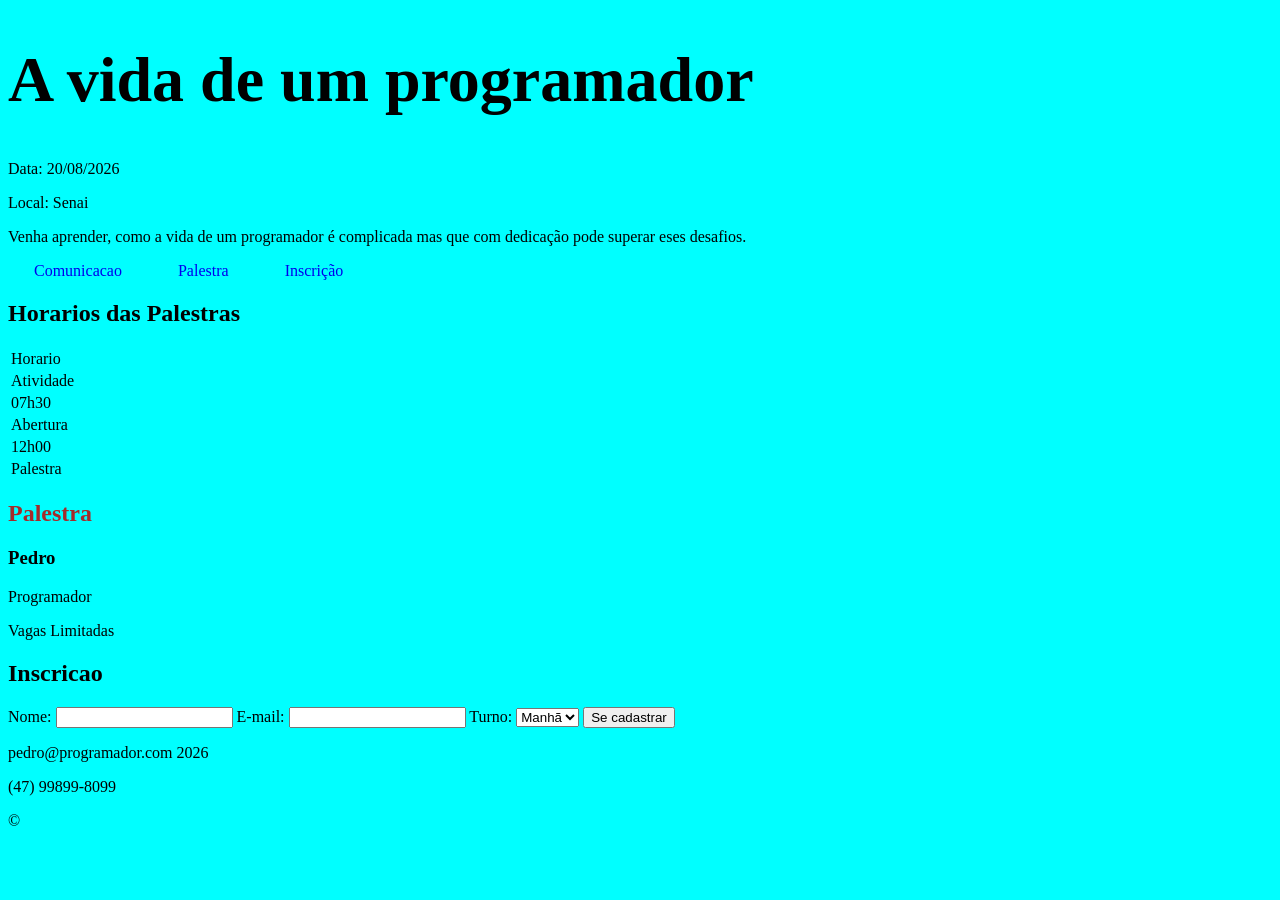
==== Entregas/Aula 04/lang.html @ 1c770fd3 "Atividade pssora karize 27-08" ====
<!DOCTYPE html>
<html lang="pt-BR">

<head>

    <meta charset="UTF-8">
    <meta name="viewport" content="width=device-width, initial-scale=1.0">
    <link rel="stylesheet" href="css/style.css">
    <title>Aula 03</title>

</head>

<body>
    <header>

        <h1 id = "titulo">A vida de um programador</h1>
        <p> Data: 20/08/2026</p>
        <p>Local: Senai</p>
        <p><span>Venha aprender, </span> como a vida de um programador é complicada mas que com dedicação pode superar eses desafios.</p>

    </header>
    <nav>

        <a href="#https://developerslife.tech/pt/">Comunicacao</a>
        <a href="#https://www.youtube.com/watch?v=y1mbNuXyMtg">Palestra</a>
        <a href="#https://online.pucrs.br/graduacao/analise-desenvolvimento-sistemas-full-stack-mobile?utm_source=google&utm_medium=cpc&utm_campaign=GADS_PRF_Conv_Search_PUCRSGRAD_Graduacao_TOPCUR&utm_term=faculdade%20de%20ti&utm_content=GADS_00_INST_KW_08_ADS&hsa_acc=3867638348&hsa_cam=21464004163&hsa_grp=168387098150&hsa_ad=705462994936&hsa_src=g&hsa_tgt=kwd-4546057911&hsa_kw=faculdade%20de%20ti&hsa_mt=b&hsa_net=google&hsa_ver=3&gad_source=1&gad_campaignid=21464004163&gbraid=0AAAAAonftwT-ol0GijfWu3c23kLEBp4_l&gclid=CjwKCAjwy5rUBhB5EiwAIoAtCnF-nr3oMs88mMG5MHrpSYmR1rKG0BaNW76clDEadiGyft6DhJntZhoCigYQAvD_BwE">Inscrição</a>

    </nav>

    <main>
        <section id="comunicacao">
            <h2>Horarios das Palestras</h2>

            <table>
                <thead> 
                    <tr>
                        <td>Horario</td>

                    </tr>
                    <tr>
                        <td>Atividade</td>
                    </tr>
                    
                    </thead>
                <tbody>

                    <tr>
                        <td>07h30</td>
                    </tr>
                    <tr>
                        <td>Abertura</td>
                    </tr>
                    <tr>
                        <td>12h00</td>
                    </tr>
                    <tr>
                        <td>Palestra</td>
                    </tr>

                </tbody>
            </table>

        </section>


        <section id="palestra">
            <h2 class="destaque">Palestra</h2>

            <article>

                
                    <h3>Pedro</h3>
                    <p>Programador</p>
                
            </article>
            
            <aside>
                <p>Vagas Limitadas</p>
            </aside>


        </section>


        <section id="inscricao">
            <h2>Inscricao</h2>

            <form action="#inscrever" method="POST">
                <label for="nome">Nome:</label>
                <input type="text" id="nome" name="nome" required>

                <label for="email">E-mail:</label>
                <input type="email" id="email" name="email" required>

                <label for="turno">Turno:</label>
                <select id="turno" name="turno">
                    <option>Manhã</option>
                    <option>Tarde</option>
                    <option>Noite</option>
                </select>

             
                 <button type="submit">Se cadastrar</button>
             </form>
        </section> 

    </main> 


    <footer>
        <p> pedro@programador.com  2026</p>
        <p>(47) 99899-8099</p>
        <p>&copy;</p>
    </footer>


</body>
</html>
---- Entregas/Aula 04/css/style.css ----
body{
    background-color: aqua;
    font-family: Georgia, 'Times New Roman', Times, serif;
}

.destaque{
    font-weight: bold;
    color: brown;
}

#titulo{
    font-size: 4.0rem;
}
 nav a{
    text-decoration: none;
    padding: 26px;
 }
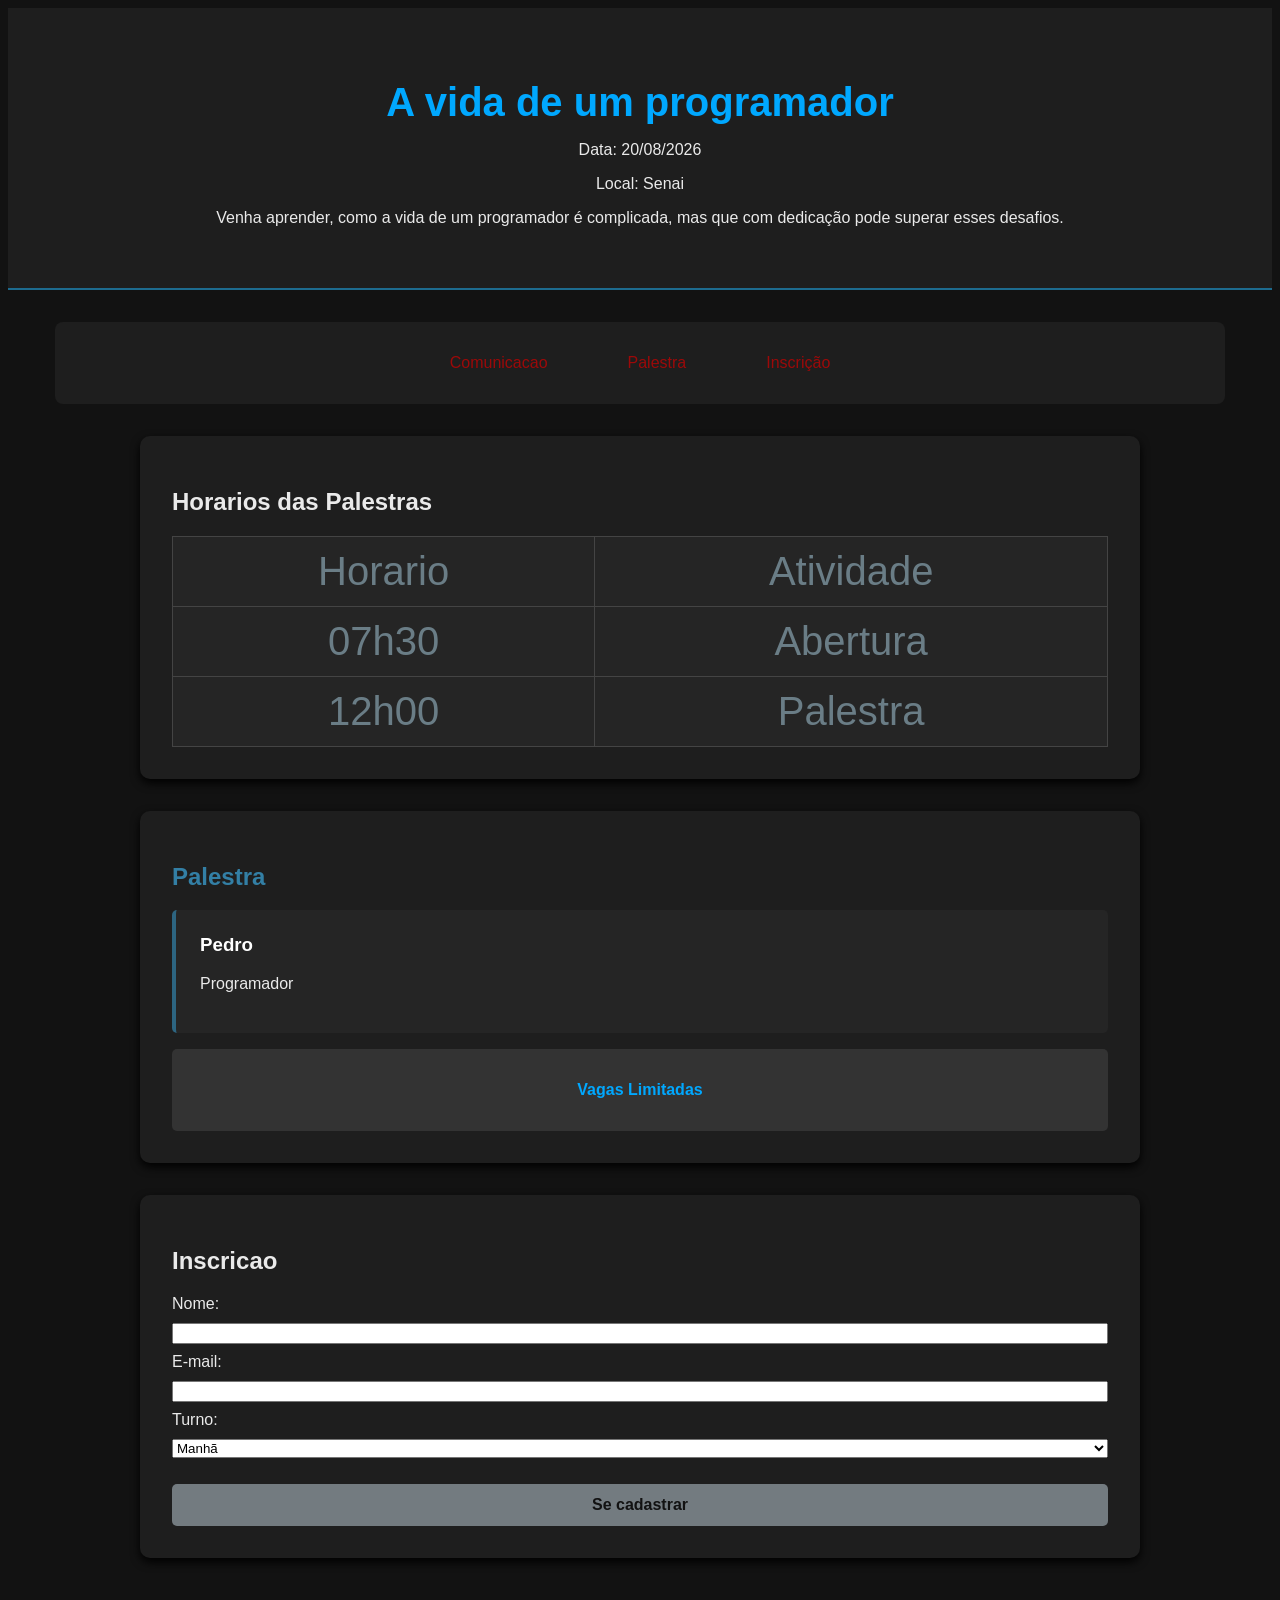
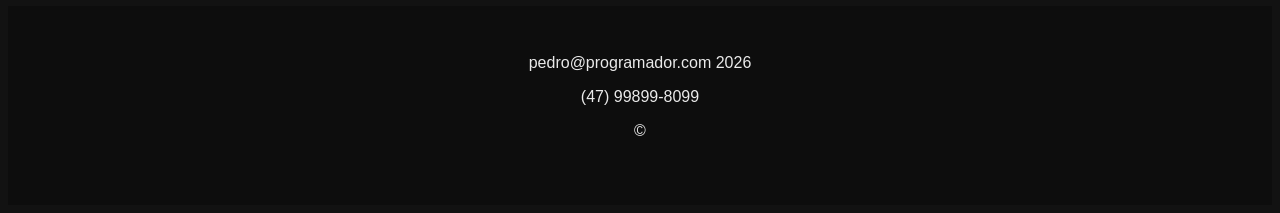
==== commit 5ac69e54: "a" ====
--- a/Entregas/Aula 04/lang.html
+++ b/Entregas/Aula 04/lang.html
@@ -1,118 +1,242 @@
+
 <!DOCTYPE html>
 <html lang="pt-BR">
 
 <head>
 
+    <!-- Define o conjunto de caracteres usado na página -->
     <meta charset="UTF-8">
+
+    <!-- Faz a página se adaptar a diferentes tamanhos de tela -->
     <meta name="viewport" content="width=device-width, initial-scale=1.0">
+
+    <!-- Conecta o arquivo CSS externo com o HTML -->
     <link rel="stylesheet" href="css/style.css">
+
+    <!-- Define o título que aparece na aba do navegador -->
     <title>Aula 03</title>
 
 </head>
 
 <body>
+
+    <!-- Cabeçalho principal da página -->
     <header>
 
-        <h1 id = "titulo">A vida de um programador</h1>
-        <p> Data: 20/08/2026</p>
+        <!-- Título principal da página -->
+        <h1 id="titulo">A vida de um programador</h1>
+
+        <!-- Informa a data do evento -->
+        <p>Data: 20/08/2026</p>
+
+        <!-- Informa o local do evento -->
         <p>Local: Senai</p>
-        <p><span>Venha aprender, </span> como a vida de um programador é complicada mas que com dedicação pode superar eses desafios.</p>
+
+        <!-- Pequena descrição sobre o evento -->
+        <p>
+            <!-- O span permite destacar uma parte específica do texto usando CSS -->
+            <span>Venha aprender, </span>
+            como a vida de um programador é complicada,
+            mas que com dedicação pode superar esses desafios.
+        </p>
 
     </header>
+
+
+    <!-- Menu de navegação da página -->
     <nav>
 
-        <a href="#https://developerslife.tech/pt/">Comunicacao</a>
-        <a href="#https://www.youtube.com/watch?v=y1mbNuXyMtg">Palestra</a>
-        <a href="#https://online.pucrs.br/graduacao/analise-desenvolvimento-sistemas-full-stack-mobile?utm_source=google&utm_medium=cpc&utm_campaign=GADS_PRF_Conv_Search_PUCRSGRAD_Graduacao_TOPCUR&utm_term=faculdade%20de%20ti&utm_content=GADS_00_INST_KW_08_ADS&hsa_acc=3867638348&hsa_cam=21464004163&hsa_grp=168387098150&hsa_ad=705462994936&hsa_src=g&hsa_tgt=kwd-4546057911&hsa_kw=faculdade%20de%20ti&hsa_mt=b&hsa_net=google&hsa_ver=3&gad_source=1&gad_campaignid=21464004163&gbraid=0AAAAAonftwT-ol0GijfWu3c23kLEBp4_l&gclid=CjwKCAjwy5rUBhB5EiwAIoAtCnF-nr3oMs88mMG5MHrpSYmR1rKG0BaNW76clDEadiGyft6DhJntZhoCigYQAvD_BwE">Inscrição</a>
+        <!-- Link para o site relacionado à comunicação -->
+        <a href="https://developerslife.tech/pt/">
+            Comunicacao
+        </a>
+
+        <!-- Link para o vídeo da palestra -->
+        <a href="https://www.youtube.com/watch?v=y1mbNuXyMtg">
+            Palestra
+        </a>
+
+        <!-- Link para a página de inscrição -->
+        <a href="https://online.pucrs.br/graduacao/analise-desenvolvimento-sistemas-full-stack-mobile?utm_source=google&utm_medium=cpc&utm_campaign=GADS_PRF_Conv_Search_PUCRSGRAD_Graduacao_TOPCUR&utm_term=faculdade%20de%20ti&utm_content=GADS_00_INST_KW_08_ADS&hsa_acc=3867638348&hsa_cam=21464004163&hsa_grp=168387098150&hsa_ad=705462994936&hsa_src=g&hsa_tgt=kwd-4546057911&hsa_kw=faculdade%20de%20ti&hsa_mt=b&hsa_net=google&hsa_ver=3&gad_source=1&gad_campaignid=21464004163&gbraid=0AAAAAonftwT-ol0GijfWu3c23kLEBp4_l&gclid=CjwKCAjwy5rUBhB5EiwAIoAtCnF-nr3oMs88mMG5MHrpSYmR1rKG0BaNW76clDEadiGyft6DhJntZhoCigYQAvD_BwE">
+            Inscrição
+        </a>
 
     </nav>
 
+
+    <!-- Conteúdo principal da página -->
     <main>
+
+
+        <!-- Seção relacionada à comunicação e horários -->
         <section id="comunicacao">
+
+            <!-- Título da seção -->
             <h2>Horarios das Palestras</h2>
 
+
+            <!-- Tabela com os horários das atividades -->
             <table>
-                <thead> 
+
+                <!-- Cabeçalho da tabela -->
+                <thead class="Horario">
+
                     <tr>
+
+                        <!-- Coluna que mostra o horário -->
                         <td>Horario</td>
 
+                        <!-- Coluna que mostra a atividade -->
+                        <td>Atividade</td>
+
                     </tr>
+
+                </thead>
+
+
+                <!-- Corpo da tabela -->
+                <tbody class="Horario">
+
+                    <!-- Primeira atividade -->
                     <tr>
-                        <td>Atividade</td>
+
+                        <!-- Horário da atividade -->
+                        <td>07h30</td>
+
+                        <!-- Nome da atividade -->
+                        <td>Abertura</td>
+
                     </tr>
-                    
-                    </thead>
-                <tbody>
-
+
+
+                    <!-- Segunda atividade -->
                     <tr>
-                        <td>07h30</td>
+
+                        <!-- Horário da atividade -->
+                        <td>12h00</td>
+
+                        <!-- Nome da atividade -->
+                        <td>Palestra</td>
+
                     </tr>
-                    <tr>
-                        <td>Abertura</td>
-                    </tr>
-                    <tr>
-                        <td>12h00</td>
-                    </tr>
-                    <tr>
-                        <td>Palestra</td>
-                    </tr>
 
                 </tbody>
+
             </table>
 
         </section>
 
 
+        <!-- Seção com informações sobre a palestra -->
         <section id="palestra">
+
+            <!-- Título da seção com a classe destaque -->
             <h2 class="destaque">Palestra</h2>
 
+
+            <!-- Article representa um conteúdo independente da seção -->
             <article>
 
-                
-                    <h3>Pedro</h3>
-                    <p>Programador</p>
-                
+                <!-- Nome do palestrante -->
+                <h3>Pedro</h3>
+
+                <!-- Função ou profissão do palestrante -->
+                <p>Programador</p>
+
             </article>
-            
+
+
+            <!-- Aside utilizado para mostrar uma informação importante -->
             <aside>
+
+                <!-- Aviso sobre a quantidade de vagas -->
                 <p>Vagas Limitadas</p>
+
             </aside>
 
-
         </section>
 
 
+        <!-- Seção destinada à inscrição -->
         <section id="inscricao">
+
+            <!-- Título da seção -->
             <h2>Inscricao</h2>
 
+
+            <!-- Formulário para o usuário realizar a inscrição -->
             <form action="#inscrever" method="POST">
+
+
+                <!-- Campo para informar o nome -->
                 <label for="nome">Nome:</label>
-                <input type="text" id="nome" name="nome" required>
-
+
+                <!-- Campo de texto para digitar o nome -->
+                <input
+                    type="text"
+                    id="nome"
+                    name="nome"
+                    required
+                >
+
+
+                <!-- Campo para informar o e-mail -->
                 <label for="email">E-mail:</label>
-                <input type="email" id="email" name="email" required>
-
+
+                <!-- Campo que aceita um endereço de e-mail -->
+                <input
+                    type="email"
+                    id="email"
+                    name="email"
+                    required
+                >
+
+
+                <!-- Campo para escolher o turno -->
                 <label for="turno">Turno:</label>
+
+                <!-- Lista de opções de turno -->
                 <select id="turno" name="turno">
+
+                    <!-- Opção de turno da manhã -->
                     <option>Manhã</option>
+
+                    <!-- Opção de turno da tarde -->
                     <option>Tarde</option>
+
+                    <!-- Opção de turno da noite -->
                     <option>Noite</option>
+
                 </select>
 
-             
-                 <button type="submit">Se cadastrar</button>
-             </form>
-        </section> 
-
-    </main> 
-
-
+
+                <!-- Botão utilizado para enviar o formulário -->
+                <button type="submit">
+                    Se cadastrar
+                </button>
+
+            </form>
+
+        </section>
+
+    </main>
+
+
+    <!-- Rodapé da página -->
     <footer>
-        <p> pedro@programador.com  2026</p>
+
+        <!-- E-mail para contato -->
+        <p>pedro@programador.com 2026</p>
+
+        <!-- Número de telefone para contato -->
         <p>(47) 99899-8099</p>
+
+        <!-- Símbolo de copyright -->
         <p>&copy;</p>
+
     </footer>
 
 
 </body>
-</html>+
+</html>
--- a/Entregas/Aula 04/css/style.css
+++ b/Entregas/Aula 04/css/style.css
@@ -1,17 +1,338 @@
-body{
-    background-color: aqua;
-    font-family: Georgia, 'Times New Roman', Times, serif;
-}
-
-.destaque{
+/* =====================================================
+   CONFIGURAÇÕES GERAIS DA PÁGINA
+   ===================================================== */
+
+body {
+    /* Define a fonte principal utilizada na página */
+    font-family: Arial, sans-serif;
+
+    /* Define a cor padrão dos textos */
+    color: #EAEAEA;
+
+    /* Define a cor de fundo da página */
+    background-color: #121212;
+}
+
+
+/* =====================================================
+   CLASSE HORARIO
+   ===================================================== */
+
+.Horario {
+    /* Define o tamanho da fonte */
+    font-size: 2.5rem;
+
+    /* Define a cor do texto */
+    color: #6a7d86;
+
+    /* Cria um espaço abaixo do elemento */
+    margin-bottom: 1rem;
+}
+
+
+/* =====================================================
+   CABEÇALHO
+   ===================================================== */
+
+header {
+    /* Define a cor de fundo do cabeçalho */
+    background-color: #1E1E1E;
+
+    /* Centraliza os textos */
+    text-align: center;
+
+    /* Adiciona espaço interno em cima e embaixo */
+    padding: 5vh 5%;
+
+    /* Cria uma linha na parte inferior do cabeçalho */
+    border-bottom: 2px solid #1d6b8f;
+}
+
+
+/* =====================================================
+   TÍTULO PRINCIPAL
+   ===================================================== */
+
+#titulo {
+    /* Define o tamanho do título */
+    font-size: 2.5rem;
+
+    /* Define a cor azul do título */
+    color: #00A8FF;
+
+    /* Adiciona espaço abaixo do título */
+    margin-bottom: 1rem;
+}
+
+
+/* =====================================================
+   CLASSE DE DESTAQUE
+   ===================================================== */
+
+.destaque {
+    /* Define a cor do texto em destaque */
+    color: #337fa5;
+
+    /* Deixa o texto em negrito */
     font-weight: bold;
-    color: brown;
-}
-
-#titulo{
-    font-size: 4.0rem;
-}
- nav a{
+}
+
+
+/* =====================================================
+   MENU DE NAVEGAÇÃO
+   ===================================================== */
+
+nav {
+    /* Define a largura do menu */
+    width: 90%;
+
+    /* Centraliza o menu horizontalmente */
+    margin: 2rem auto;
+
+    /* Adiciona espaço interno */
+    padding: 1rem;
+
+    /* Define a cor de fundo do menu */
+    background-color: #1E1E1E;
+
+    /* Arredonda os cantos do menu */
+    border-radius: 8px;
+
+    /* Coloca os links lado a lado */
+    display: flex;
+
+    /* Centraliza os links */
+    justify-content: center;
+
+    /* Adiciona espaço entre os links */
+    gap: 3rem;
+}
+
+
+/* Configura os links dentro do menu */
+nav a {
+    /* Define a largura do link */
+    padding: 1rem;
+
+    /* Define a cor dos links */
+    color: #9c0909;
+
+    /* Retira o sublinhado dos links */
     text-decoration: none;
-    padding: 26px;
- }+}
+
+
+/* =====================================================
+   CONTEÚDO PRINCIPAL
+   ===================================================== */
+
+main {
+    /* Define a largura do conteúdo */
+    width: 90%;
+
+    /* Impede que o conteúdo fique muito largo */
+    max-width: 1000px;
+
+    /* Centraliza o conteúdo na página */
+    margin: 0 auto;
+}
+
+
+/* =====================================================
+   SEÇÕES
+   ===================================================== */
+
+section {
+    /* Define a cor de fundo das seções */
+    background-color: #1E1E1E;
+
+    /* Cria espaço entre as seções */
+    margin: 2rem 0;
+
+    /* Adiciona espaço interno */
+    padding: 2rem;
+
+    /* Arredonda os cantos */
+    border-radius: 10px;
+
+    /* Cria uma sombra ao redor das seções */
+    box-shadow: 0 4px 10px #000000;
+}
+
+
+/* =====================================================
+   TABELA
+   ===================================================== */
+
+table {
+    /* Faz a tabela ocupar toda a largura disponível */
+    width: 100%;
+
+    /* Junta as bordas das células */
+    border-collapse: collapse;
+
+    /* Adiciona espaço acima da tabela */
+    margin-top: 1rem;
+}
+
+
+/* Configuração das células da tabela */
+td {
+    /* Adiciona uma borda nas células */
+    border: 1px solid #444444;
+
+    /* Adiciona espaço interno */
+    padding: 12px;
+
+    /* Centraliza o conteúdo */
+    text-align: center;
+}
+
+
+/* Configuração dos cabeçalhos da tabela */
+th {
+    /* Define a cor de fundo do cabeçalho */
+    background-color: #00A8FF;
+
+    /* Define a cor do texto */
+    color: #121212;
+}
+
+
+/* Define uma cor de fundo para as células */
+td {
+    background-color: #252525;
+}
+
+
+/* =====================================================
+   ARTIGO / PALESTRANTE
+   ===================================================== */
+
+article {
+    /* Define a cor de fundo do artigo */
+    background-color: #252525;
+
+    /* Adiciona espaço interno */
+    padding: 1.5rem;
+
+    /* Adiciona espaço acima do artigo */
+    margin-top: 1rem;
+
+    /* Cria uma borda azul no lado esquerdo */
+    border-left: 4px solid #2d6581;
+
+    /* Arredonda os cantos */
+    border-radius: 5px;
+}
+
+
+/* Título dentro do artigo */
+article h3 {
+    /* Remove o espaço superior do título */
+    margin-top: 0;
+
+    /* Define a cor branca para o nome */
+    color: #FFFFFF;
+}
+
+
+/* =====================================================
+   AVISO / ASIDE
+   ===================================================== */
+
+aside {
+    /* Adiciona espaço acima do aviso */
+    margin-top: 1rem;
+
+    /* Adiciona espaço interno */
+    padding: 1rem;
+
+    /* Define a cor de fundo */
+    background-color: #333333;
+
+    /* Centraliza o texto */
+    text-align: center;
+
+    /* Arredonda os cantos */
+    border-radius: 5px;
+}
+
+
+/* Texto dentro do aviso */
+aside p {
+    /* Define a cor azul */
+    color: #00A8FF;
+
+    /* Deixa o texto em negrito */
+    font-weight: bold;
+}
+
+
+/* =====================================================
+   FORMULÁRIO
+   ===================================================== */
+
+form {
+    /* Faz os elementos ficarem um abaixo do outro */
+    display: flex;
+
+    /* Organiza os elementos em coluna */
+    flex-direction: column;
+
+    /* Cria um pequeno espaço entre os elementos */
+    gap: 0.6rem;
+}
+
+
+/* =====================================================
+   BOTÃO DO FORMULÁRIO
+   ===================================================== */
+
+button {
+    /* Cria um espaço acima do botão */
+    margin-top: 1rem;
+
+    /* Define o espaço interno do botão */
+    padding: 12px;
+
+    /* Remove a borda padrão */
+    border: none;
+
+    /* Arredonda os cantos */
+    border-radius: 5px;
+
+    /* Define a cor de fundo do botão */
+    background-color: #737b80;
+
+    /* Define a cor do texto */
+    color: #121212;
+
+    /* Define o tamanho da fonte */
+    font-size: 1rem;
+
+    /* Deixa o texto em negrito */
+    font-weight: bold;
+}
+
+
+/* =====================================================
+   RODAPÉ
+   ===================================================== */
+
+footer {
+    /* Define uma altura mínima para o rodapé */
+    min-height: 15vh;
+
+    /* Adiciona espaço acima do rodapé */
+    margin-top: 3rem;
+
+    /* Adiciona espaço interno */
+    padding: 2rem 5%;
+
+    /* Define a cor de fundo */
+    background-color: #0D0D0D;
+
+    /* Centraliza o texto */
+    text-align: center;
+}
